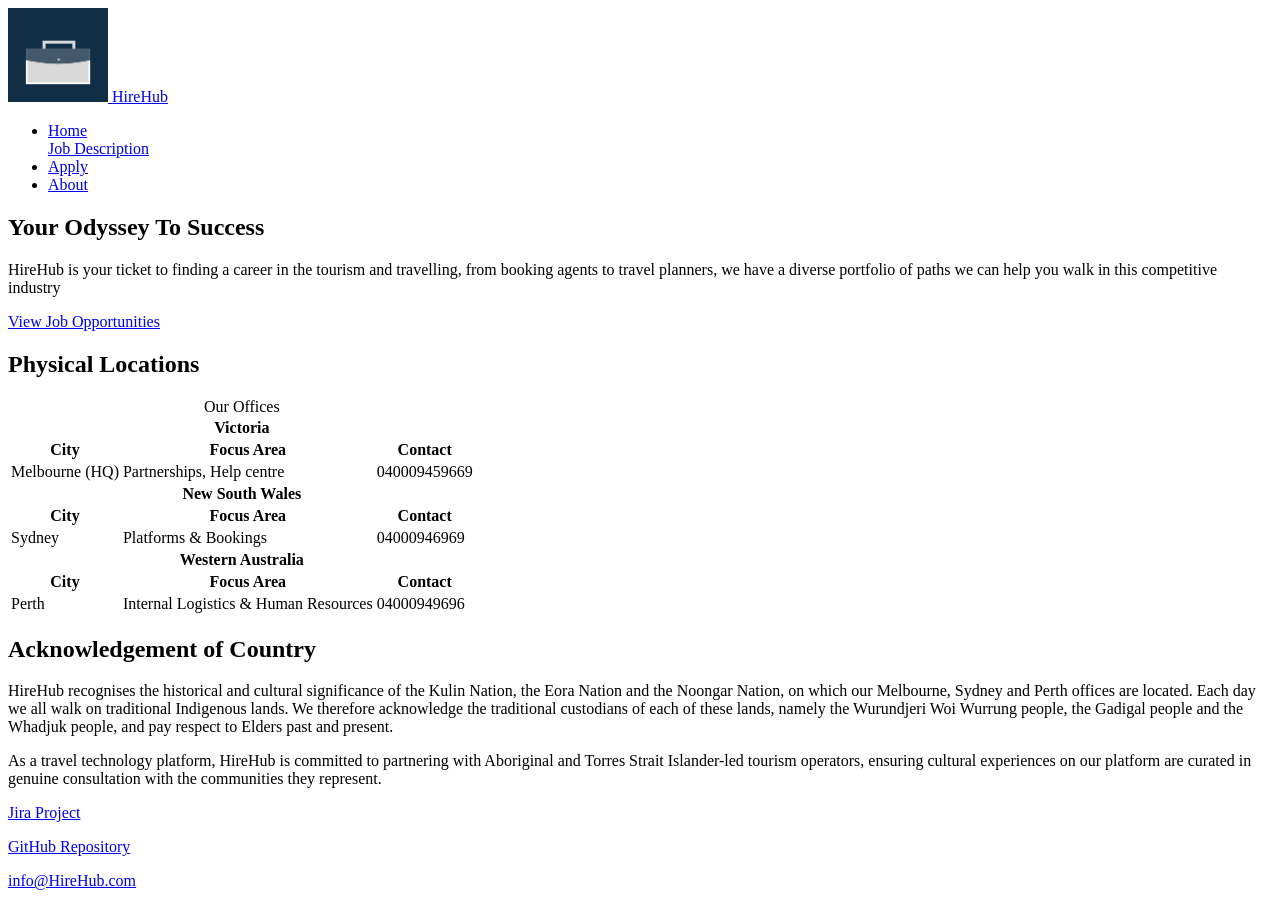
==== index.html @ d7de0010 "Update index.html with the acknowledgement of country and the footer with links to the Jira and gith" ====
<!-- GenAI assistance was used to support code explanation, debugging and refinement. -->
<!DOCTYPE html>
<html lang="en">
<head>
  <meta charset="utf-8" />
  <meta name="description" content="HireHub is a travel technology platform advertising travel and tourism job vacancies in areas near you." />
  <meta name="keywords" content="travel jobs, tourism careers, HireHub, job vacancies, travel technology,making a difference" />
  <meta name="author" content="HireHub">
  <title>HireHub | Travel &amp; Tourism Careers</title>
  <link rel="stylesheet" href="styles.css">
</head>
<body>
  
  <header>
    <a href="index.html">
        <img src="Logo.png" alt="Briefcase icon" width="100">  <!-- Logo image that also serves as a link-->
        <span>HireHub</span>
    </a>
    <nav>
      <ul>
        <li><a href="index.html" aria-current="page">Home</a></li>  <!-- standard links to other pages as required by brief-->
        <a href="jobs.html">Job Description</a>
        <li><a href="apply.html">Apply</a></li>
        <li><a href="about.html">About</a></li>
      </ul>
    </nav>
  </header>
  
<section class="hero"> <!-- Hero section with the slogan, description and a button to link to the jobs.html page -->
  <h1>Your Odyssey To Success</h1>
  <p> HireHub is your ticket to finding a career in the tourism and travelling, from booking agents to travel planners, we have a diverse portfolio of paths we can help you walk in this competitive industry</p>
  <a href="jobs.html" class="btn">View Job Opportunities</a> <!-- this looks like a link but needs to be made into a eye catching button with css-->
</section>

  
<section class="offices">   <!--Merged table section with states, city, focus area and contact number-->
  <h2>Physical Locations</h2>
  <table>
    <caption>Our Offices</caption>
    <tr>
      <th colspan="3">Victoria</th>
    </tr>
    <tr>
      <th>City</th>
      <th>Focus Area</th>
      <th>Contact</th>
    </tr>
    <tr>
      <td>Melbourne (HQ)</td>
      <td>Partnerships, Help centre</td>
      <td>040009459669</td>
    </tr>

    <tr>
      <th colspan="3">New South Wales</th>
    </tr>
    <tr>
      <th>City</th>
      <th>Focus Area</th>
      <th>Contact</th>
    </tr>
    <tr>
      <td>Sydney</td>
      <td>Platforms &amp; Bookings</td>
      <td>04000946969</td>
    </tr>

    <tr>
      <th colspan="3">Western Australia</th>
    </tr>
    <tr>
      <th>City</th>
      <th>Focus Area</th>
      <th>Contact</th>
    </tr>
    <tr>
      <td>Perth</td>
      <td>Internal Logistics &amp; Human Resources</td>
      <td>04000949696</td>
    </tr>
  </table>
</section>
             <!--Acknowledgement Of Country-->
<section aria-label="Acknowledgement of Country">
  <h2>Acknowledgement of Country</h2>
  <p>HireHub recognises the historical and cultural significance of the Kulin Nation, the Eora Nation and the Noongar Nation, on which our Melbourne, Sydney and Perth offices are located. Each day we all walk on traditional Indigenous lands. We therefore acknowledge the traditional custodians of each of these lands, namely the Wurundjeri Woi Wurrung people, the Gadigal people and the Whadjuk people, and pay respect to Elders past and present.</p>
  <p>As a travel technology platform, HireHub is committed to partnering with Aboriginal and Torres Strait Islander-led tourism operators, ensuring cultural experiences on our platform are curated in genuine consultation with the communities they represent.</p>
</section>

             <!--Footer-->
<footer>
  <p><a href="https://studentteam2.atlassian.net/browse/G2">Jira Project</a></p>
  <p><a href="https://github.com/Priyankha-Sakthivel/Applied-Web-Project-Part-1">GitHub Repository</a></p>
  <p><a href="mailto:info@hirehub.com">info@HireHub.com</a></p>
</footer>
</body>
</html>
---- styles.css ----
/* GenAI assistance was used to support CSS explanation, debugging and refinement. */
.jobs-page main {
    width: 90%;
    margin: 30px auto;
}

.jobs-page section {
    width: 68%;
    background-color: white;
    padding: 20px;
    margin-bottom: 25px;
    border: 1px solid #d6dde3;
    border-radius: 8px;
}

.jobs-page section h2 {
    color: #14324a;
}

.jobs-page aside {
    width: 24%;
    float: right;
    background-color: #eaf2f7;
    padding: 20px;
    margin: 0 0 20px 20px;
    border: 1px solid #b8c7d1;
    border-radius: 8px;
}


.jobs-page header {
    background-color: #14324a;
    color: white;
    padding: 20px;
}

.jobs-page header img {
    width: 90px;
    height: auto;
}

.jobs-page nav ul {
    list-style: none;
    padding: 0;
    margin: 15px 0;
}

.jobs-page nav ul li {
    display: inline;
    margin-right: 20px;
}

.jobs-page nav a {
    color: white;
    text-decoration: none;
    font-weight: bold;
}

.jobs-page nav a:hover {
    text-decoration: underline;
}

@media screen and (max-width: 800px) {
    .jobs-page section {
        width: 100%;
    }

    .jobs-page aside {
        width: 100%;
        float: none;
        margin: 0 0 20px 0;
    }

    .jobs-page nav ul li {
        display: block;
        margin-bottom: 8px;
    }
}
/* Formatting for apply.html */
.apply-page header {
    background-color: #14324a;
    color: white;
    padding: 20px;
}

.apply-page footer {
    text-align: center;
}   

.apply-page nav ul li {
    display: inline;
    margin-right: 20px;
}

.apply-page nav a{
    color: white;
    text-decoration: none;
    font-weight: bold;
}

.apply-page nav a:hover {
    text-decoration: underline;
}

.apply-page nav ul {
    list-style: none;
    padding: 0;
    margin: 15px 0;
}

.apply-page main {
    width: 90%;
    margin: 30px auto;
}

.apply-page legend {
    color:#14324a;
    font-weight: bold;
}

.apply-page header img {
    width: 90px;
    height: auto;
}

.apply-page h1 {
    margin-bottom: 10px

}

.apply-page .buttons{
    display:flex;
    gap: 30px;
    margin-top: 25px;
}
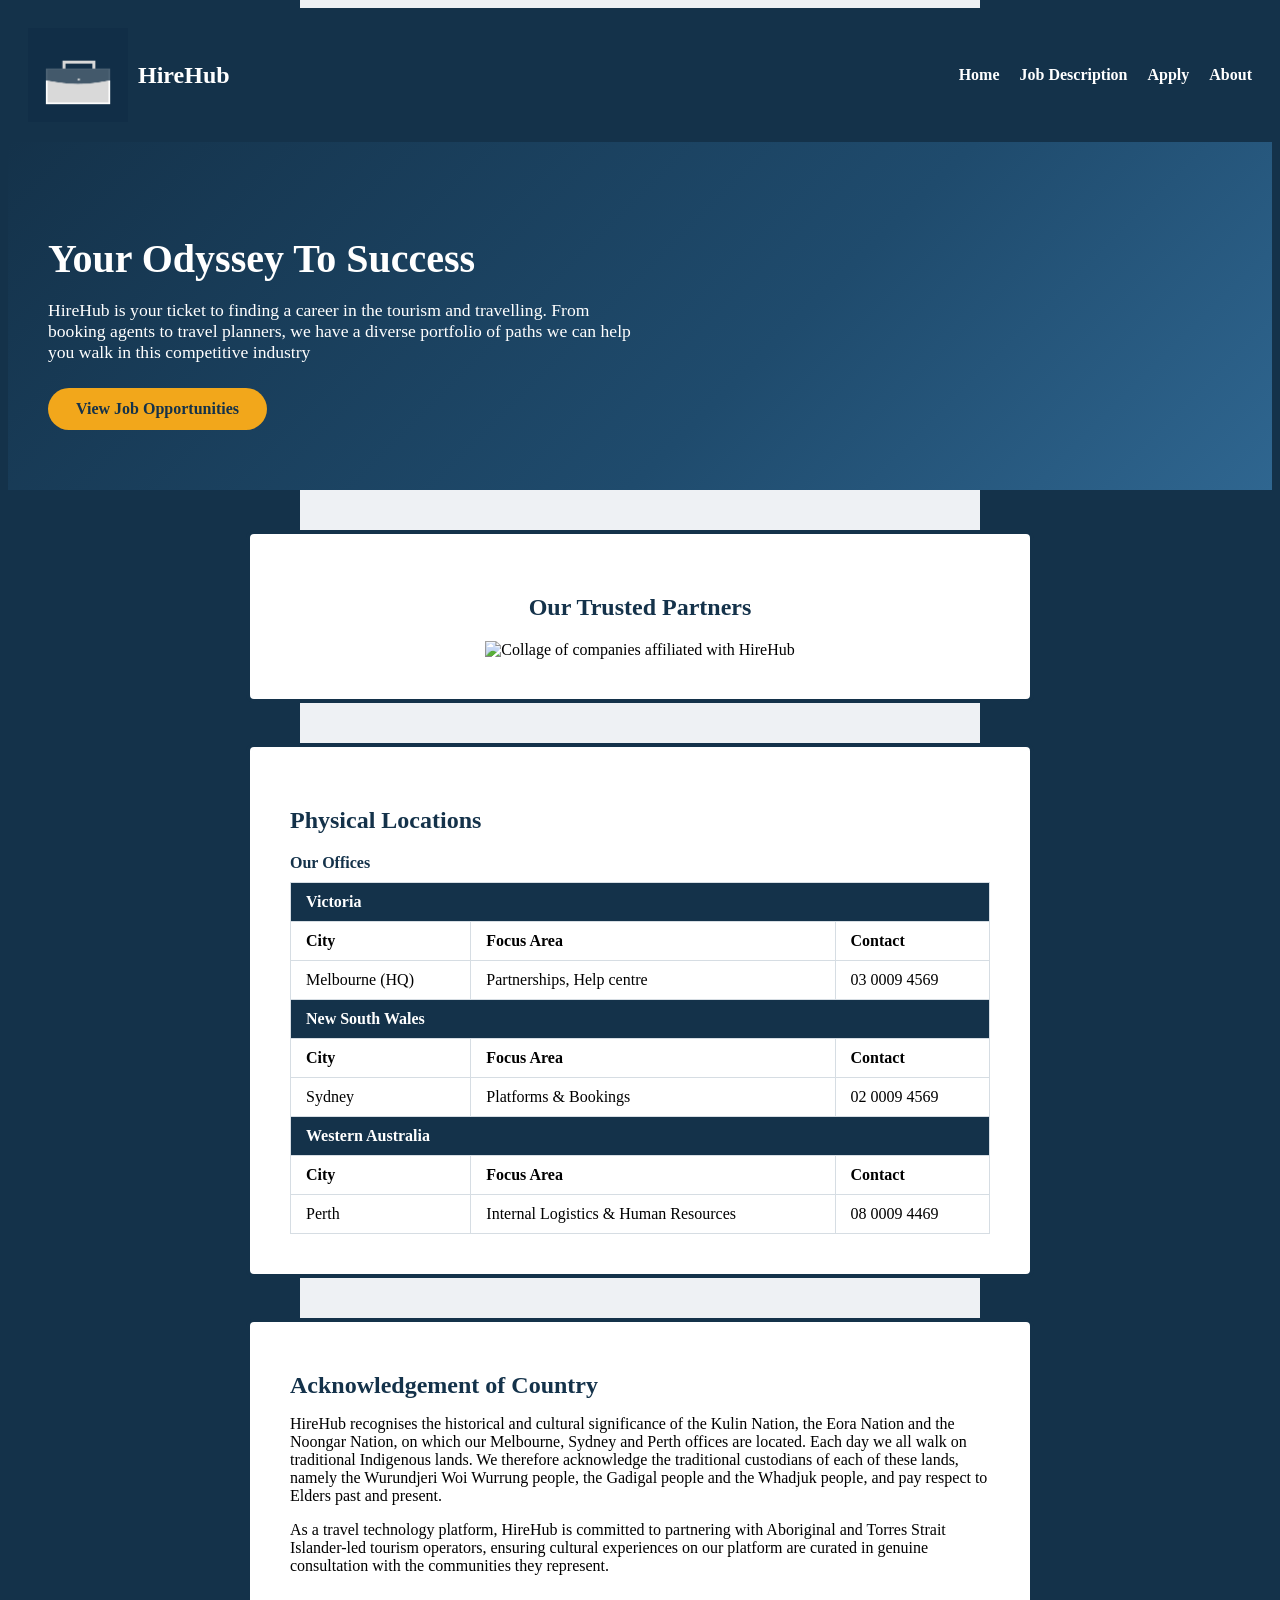
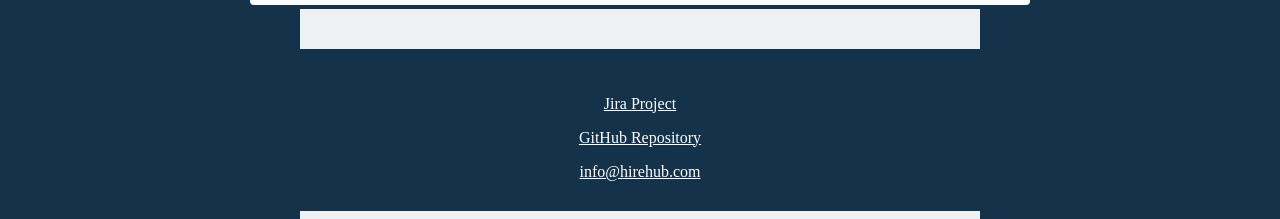
==== commit a47f7479: "Update index.html with a few tweaks such as adding class attributes to sections that needed it to ma" ====
--- a/index.html
+++ b/index.html
@@ -1,4 +1,3 @@
-<!-- GenAI assistance was used to support code explanation, debugging and refinement. -->
 <!DOCTYPE html>
 <html lang="en">
 <head>
@@ -9,31 +8,31 @@
   <title>HireHub | Travel &amp; Tourism Careers</title>
   <link rel="stylesheet" href="styles.css">
 </head>
-<body>
-  
-  <header>
-    <a href="index.html">
-        <img src="Logo.png" alt="Briefcase icon" width="100">  <!-- Logo image that also serves as a link-->
+<body class="home-page">
+<header>
+    <a href="index.html" class="brand">
+        <img src="Logo.png" alt="Briefcase icon" width="100">
         <span>HireHub</span>
     </a>
     <nav>
       <ul>
-        <li><a href="index.html" aria-current="page">Home</a></li>  <!-- standard links to other pages as required by brief-->
-        <a href="jobs.html">Job Description</a>
+        <li><a href="index.html" aria-current="page">Home</a></li>
+        <li><a href="jobs.html">Job Description</a></li>
         <li><a href="apply.html">Apply</a></li>
         <li><a href="about.html">About</a></li>
       </ul>
     </nav>
-  </header>
-  
-<section class="hero"> <!-- Hero section with the slogan, description and a button to link to the jobs.html page -->
+</header>
+<section class="hero">
   <h1>Your Odyssey To Success</h1>
-  <p> HireHub is your ticket to finding a career in the tourism and travelling, from booking agents to travel planners, we have a diverse portfolio of paths we can help you walk in this competitive industry</p>
-  <a href="jobs.html" class="btn">View Job Opportunities</a> <!-- this looks like a link but needs to be made into a eye catching button with css-->
+  <p> HireHub is your ticket to finding a career in the tourism and travelling. From booking agents to travel planners, we have a diverse portfolio of paths we can help you walk in this competitive industry</p>
+  <a href="jobs.html" class="btn">View Job Opportunities</a>
 </section>
-
-  
-<section class="offices">   <!--Merged table section with states, city, focus area and contact number-->
+<section class="employers">
+  <h2>Our Trusted Partners</h2>
+  <img src="image.png" alt="Collage of companies affiliated with HireHub">
+</section>
+<section class="offices">
   <h2>Physical Locations</h2>
   <table>
     <caption>Our Offices</caption>
@@ -48,7 +47,7 @@
     <tr>
       <td>Melbourne (HQ)</td>
       <td>Partnerships, Help centre</td>
-      <td>040009459669</td>
+      <td>03 0009 4569</td>
     </tr>
 
     <tr>
@@ -62,7 +61,7 @@
     <tr>
       <td>Sydney</td>
       <td>Platforms &amp; Bookings</td>
-      <td>04000946969</td>
+      <td>02 0009 4569</td>
     </tr>
 
     <tr>
@@ -76,22 +75,23 @@
     <tr>
       <td>Perth</td>
       <td>Internal Logistics &amp; Human Resources</td>
-      <td>04000949696</td>
+      <td>08 0009 4469</td>
     </tr>
   </table>
 </section>
-             <!--Acknowledgement Of Country-->
-<section aria-label="Acknowledgement of Country">
+
+<!--Acknowledgement Of Country-->
+<section aria-label="Acknowledgement of Country" class="acknowledgement">
   <h2>Acknowledgement of Country</h2>
   <p>HireHub recognises the historical and cultural significance of the Kulin Nation, the Eora Nation and the Noongar Nation, on which our Melbourne, Sydney and Perth offices are located. Each day we all walk on traditional Indigenous lands. We therefore acknowledge the traditional custodians of each of these lands, namely the Wurundjeri Woi Wurrung people, the Gadigal people and the Whadjuk people, and pay respect to Elders past and present.</p>
   <p>As a travel technology platform, HireHub is committed to partnering with Aboriginal and Torres Strait Islander-led tourism operators, ensuring cultural experiences on our platform are curated in genuine consultation with the communities they represent.</p>
 </section>
 
-             <!--Footer-->
+<!--Footer-->
 <footer>
   <p><a href="https://studentteam2.atlassian.net/browse/G2">Jira Project</a></p>
   <p><a href="https://github.com/Priyankha-Sakthivel/Applied-Web-Project-Part-1">GitHub Repository</a></p>
-  <p><a href="mailto:info@hirehub.com">info@HireHub.com</a></p>
+  <p><a href="mailto:info@hirehub.com">info@hirehub.com</a></p>
 </footer>
 </body>
 </html>
--- a/styles.css
+++ b/styles.css
@@ -1,4 +1,6 @@
+/* ===== START OF THOMAS - JOBS PAGE CSS ===== */
 /* GenAI assistance was used to support CSS explanation, debugging and refinement. */
+
 .jobs-page main {
     width: 90%;
     margin: 30px auto;
@@ -27,7 +29,6 @@
     border-radius: 8px;
 }
 
-
 .jobs-page header {
     background-color: #14324a;
     color: white;
@@ -60,7 +61,12 @@
     text-decoration: underline;
 }
 
+.jobs-page footer {
+    text-align: center;
+}
+
 @media screen and (max-width: 800px) {
+
     .jobs-page section {
         width: 100%;
     }
@@ -71,11 +77,22 @@
         margin: 0 0 20px 0;
     }
 
+    .jobs-page nav ul {
+        display: grid;
+        grid-template-columns: repeat(2, auto);
+        gap: 8px 20px;
+    }
+
     .jobs-page nav ul li {
         display: block;
-        margin-bottom: 8px;
-    }
-}
+        margin-right: 0;
+        margin-bottom: 0;
+    }
+}
+
+/* ===== END OF THOMAS - JOBS PAGE CSS ===== */
+
+
 /* Formatting for apply.html */
 .apply-page header {
     background-color: #14324a;
@@ -119,12 +136,12 @@
 }
 
 .apply-page header img {
-    width: 90px;
+    width: 100px;
     height: auto;
 }
 
 .apply-page h1 {
-    margin-bottom: 10px
+    margin-bottom: 10px;
 
 }
 
@@ -134,3 +151,346 @@
     margin-top: 25px;
 }
 
+/*Home page: page background*/
+
+.home-page {
+  background-color: #eef1f4;
+  background-image:
+    linear-gradient(#14324a, #14324a),
+    linear-gradient(#14324a, #14324a);
+  background-repeat: no-repeat;
+  background-position: left top, right top;
+  background-size: 300px 100%, 300px 100%;
+}
+
+/*Home Page: header and nav*/
+
+.home-page header {
+    background-color: #14324a;
+    color: white;
+    padding: 20px;
+    display: flex;
+    align-items: center;
+    justify-content: space-between;
+}
+
+.home-page header img {
+    width: 100px;
+    height: auto;
+}
+
+.home-page nav ul {
+    list-style: none;
+    padding: 0;
+    margin: 0;
+    display: flex;
+    gap: 20px;
+}
+
+.home-page nav a {
+    color: white;
+    text-decoration: none;
+    font-weight: bold;
+}
+
+.home-page nav a:hover {
+    text-decoration: underline;
+}
+
+.home-page .brand {
+  display: flex;
+  align-items: center;
+  gap: 10px;
+  color: white;
+  text-decoration: none;
+  font-size: 1.5rem;
+  font-weight: bold;
+}
+
+/*Homepage: Hero*/
+
+.home-page .hero {
+  background: linear-gradient(135deg, #14324a 0%, #1f4b6d 60%, #2f6690 100%);
+  color: white;
+  padding: 60px 40px;
+}
+
+.home-page .hero h1 {
+  font-size: 2.5rem;
+  margin-bottom: 15px;
+}
+
+.home-page .hero p {
+  max-width: 600px;
+  margin-bottom: 25px;
+  font-size: 1.1rem;
+}
+
+/*Homepage: button*/
+
+.btn {
+  display: inline-block;
+  background-color: #f2a71b;
+  color: #14324a;
+  text-decoration: none;
+  font-weight: bold;
+  padding: 12px 28px;
+  border-radius: 999px;
+}
+
+.btn:hover {
+  background-color: #d8930f;
+}
+
+/* Home page: employers*/
+
+.home-page .employers {
+  max-width: 700px;
+  margin: 40px auto;
+  padding: 40px;
+  text-align: center;
+  background-color: white;
+  border: 4px solid #14324a;
+  border-radius: 8px;
+}
+
+.home-page .employers h2 {
+  color: #14324a;
+  margin-bottom: 20px;
+}
+
+.home-page .employers img {
+  max-width: 100%;
+  height: auto;
+}
+
+/*Home page: offices table*/
+.home-page .offices {
+  max-width: 700px;
+  margin: 0 auto 40px;
+  padding: 40px;
+  background-color: white;
+  border: 4px solid #14324a;
+  border-radius: 8px;
+}
+
+.home-page .offices h2 {
+  color: #14324a;
+  margin-bottom: 20px;
+}
+
+.home-page table {
+  width: 100%;
+  border-collapse: collapse;
+}
+
+.home-page caption {
+  font-weight: bold;
+  color: #14324a;
+  margin-bottom: 10px;
+  text-align: left;
+}
+
+.home-page th,
+.home-page td {
+  text-align: left;
+  padding: 10px 15px;
+  border: 1px solid #d6dde3;
+}
+
+.home-page th[colspan="3"] {
+  background-color: #14324a;
+  color: white;
+}
+
+/*Home page: acknowledgement*/
+
+.home-page .acknowledgement {
+  background-color: white;
+  border: 4px solid #14324a;
+  border-radius: 8px;
+  padding: 30px 40px;
+  max-width: 700px;
+  margin: 0 auto 40px;
+}
+
+.home-page .acknowledgement h2 {
+  color: #14324a;
+  margin-bottom: 15px;
+}
+
+.home-page .acknowledgement p {
+  margin-bottom: 15px;
+}
+
+.home-page .acknowledgement p:last-child {
+  margin-bottom: 0;
+}
+
+/*Home page: footer*/
+
+.home-page footer {
+  background-color: #14324a;
+  color: white;
+  text-align: center;
+  padding: 30px 20px;
+  margin-top: 40px;
+}
+
+.home-page footer a {
+  color: white;
+}
+
+.home-page footer p {
+  margin-bottom: 8px;
+}
+
+.home-page footer p:last-child {
+  margin-bottom: 0;
+}
+
+/* Formatting for about.html */
+.about-page {
+    color: #243746;
+    background-color: #f4f7f9;
+}
+
+.about-page header {
+    background-color: #14324a;
+    color: white;
+    padding: 20px;
+}
+
+.about-page header img {
+    width: 100px;
+    height: auto;
+    vertical-align: middle;
+}
+
+.about-page header a {
+    color: white;
+    font-size: 1.3rem;
+    font-weight: bold;
+    text-decoration: none;
+}
+
+.about-page nav ul {
+    list-style: none;
+    padding: 0;
+    margin: 15px 0;
+}
+
+.about-page nav li {
+    display: inline;
+    margin-right: 20px;
+}
+
+.about-page nav a {
+    color: white;
+    font-weight: bold;
+    text-decoration: none;
+}
+
+.about-page nav a:hover {
+    text-decoration: underline;
+}
+
+.about-page main {
+    width: 90%;
+    max-width: 1000px;
+    margin: 30px auto;
+}
+
+.about-page section {
+    background-color: white;
+    border: 1px solid #d6dde3;
+    border-radius: 8px;
+    margin-bottom: 25px;
+    padding: 20px;
+}
+
+.about-page h2 {
+    color: #14324a;
+}
+
+.about-page dt {
+    color: #14324a;
+    font-weight: bold;
+    margin-top: 12px;
+}
+
+.about-page dd {
+    margin-left: 20px;
+}
+
+.about-page blockquote {
+    border-left: 4px solid #ef8354;
+    margin: 20px 0;
+    padding-left: 16px;
+}
+
+.about-page blockquote p {
+    margin: 8px 0;
+}
+
+.about-page cite {
+    font-style: normal;
+    font-weight: bold;
+}
+
+.about-page figure {
+    margin: 0;
+    text-align: center;
+}
+
+.about-page figure img {
+    display: block;
+    height: auto;
+    margin: 0 auto;
+    max-width: 100%;
+}
+
+.about-page figcaption {
+    color: #52616b;
+    margin-top: 10px;
+}
+
+.about-page table {
+    border-collapse: collapse;
+    width: 100%;
+}
+
+.about-page caption {
+    font-weight: bold;
+    margin-bottom: 10px;
+    text-align: left;
+}
+
+.about-page th,
+.about-page td {
+    border: 1px solid #b8c7d1;
+    padding: 10px;
+    text-align: left;
+}
+
+.about-page th {
+    background-color: #eaf2f7;
+}
+
+.about-page footer {
+    padding: 20px;
+    text-align: center;
+}
+
+@media screen and (max-width: 800px) {
+    .about-page nav li {
+        display: block;
+        margin-bottom: 8px;
+    }
+
+    .about-page table {
+        display: block;
+        overflow-x: auto;
+    }
+}
+
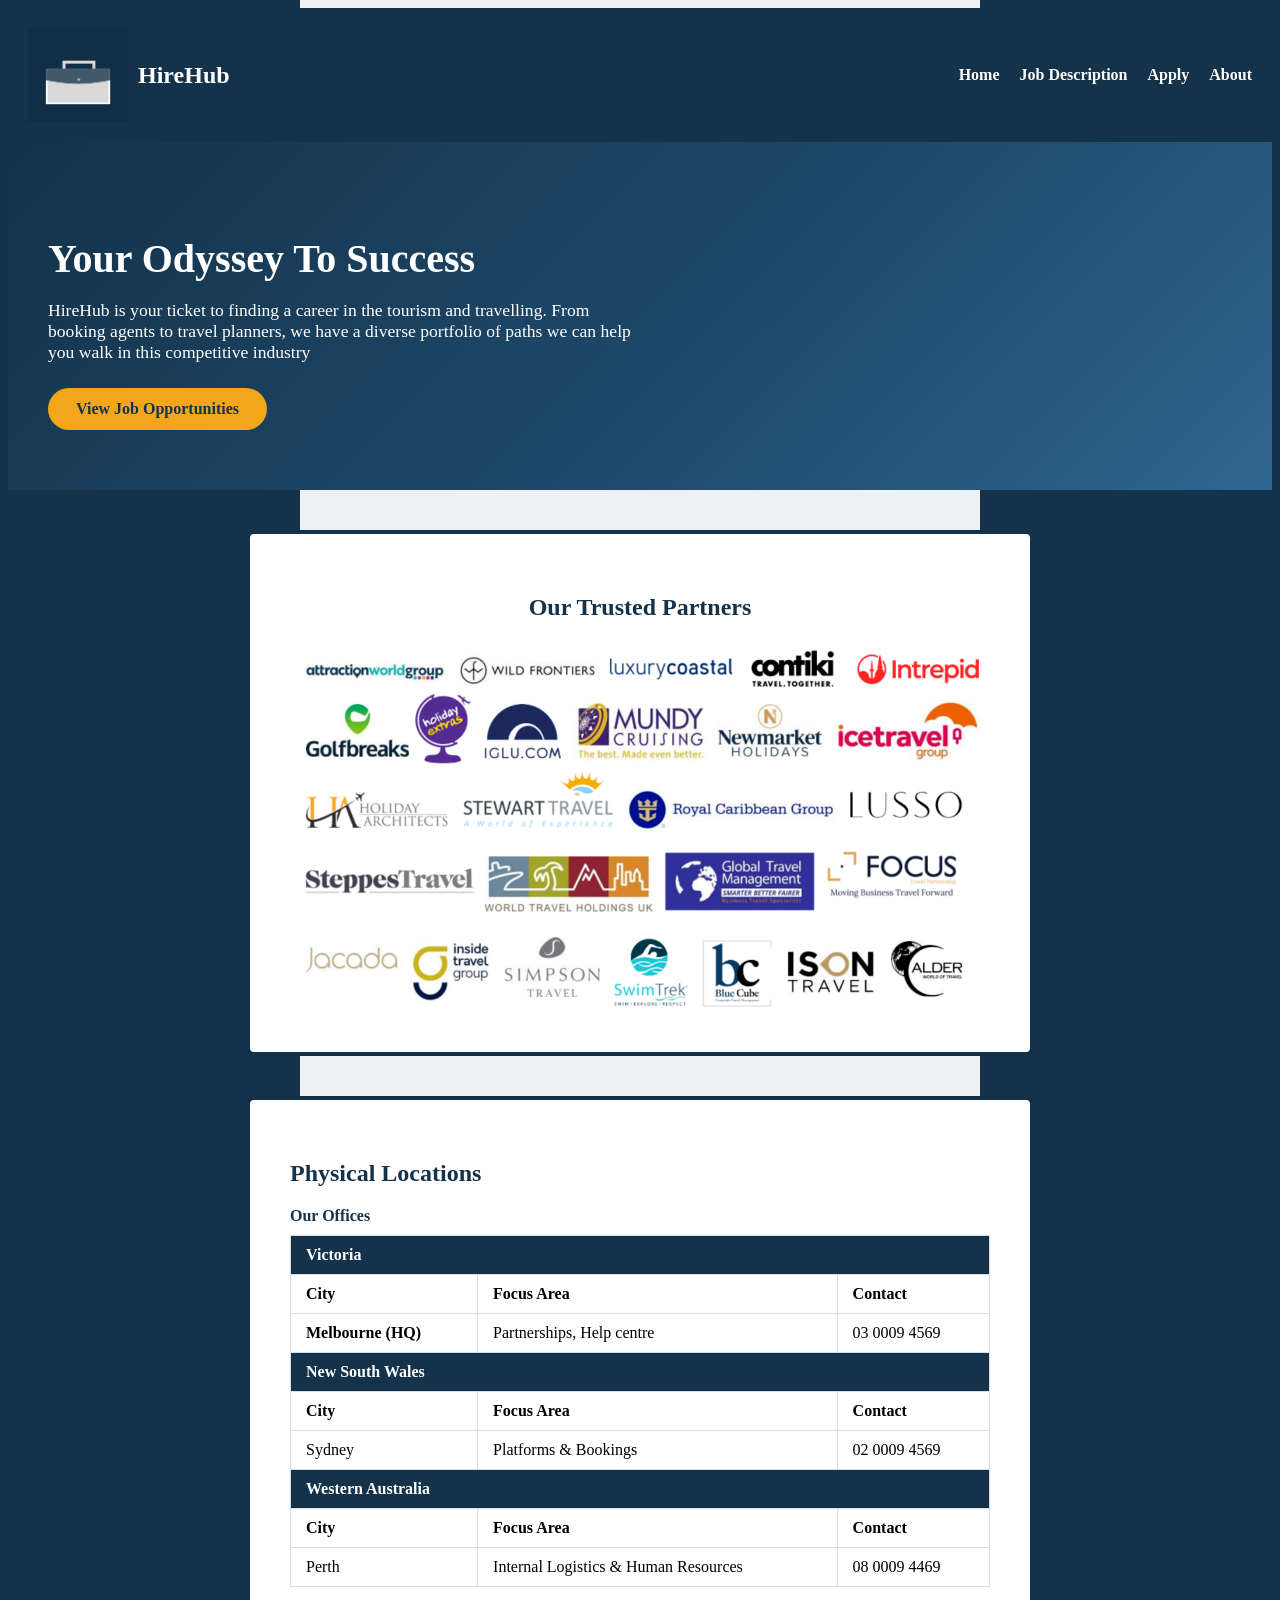
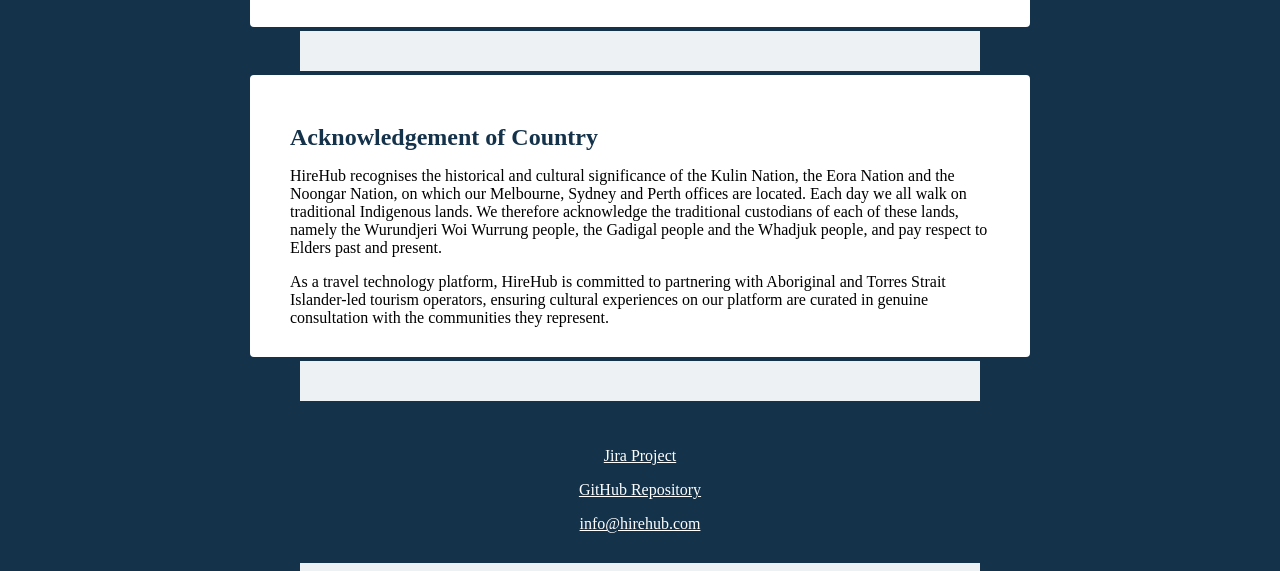
==== commit c0feeb0d: "Update index.html with the embedded and inline css that i forgot was required :)" ====
--- a/index.html
+++ b/index.html
@@ -7,6 +7,14 @@
   <meta name="author" content="HireHub">
   <title>HireHub | Travel &amp; Tourism Careers</title>
   <link rel="stylesheet" href="styles.css">
+  <style>
+  /*Embedded CSS: page specific print rule that makes only this page have a logo collage worth hiding when printed */
+  @media print {
+    .employers {
+      display: none;
+    }
+  }
+</style>
 </head>
 <body class="home-page">
 <header>
@@ -45,7 +53,7 @@
       <th>Contact</th>
     </tr>
     <tr>
-      <td>Melbourne (HQ)</td>
+      <td style="font-weight: bold;">Melbourne (HQ)</td> <!--Inline css to make it more BLAM and BOOM and WOW and THIS IS SO IMPORTANT-->
       <td>Partnerships, Help centre</td>
       <td>03 0009 4569</td>
     </tr>
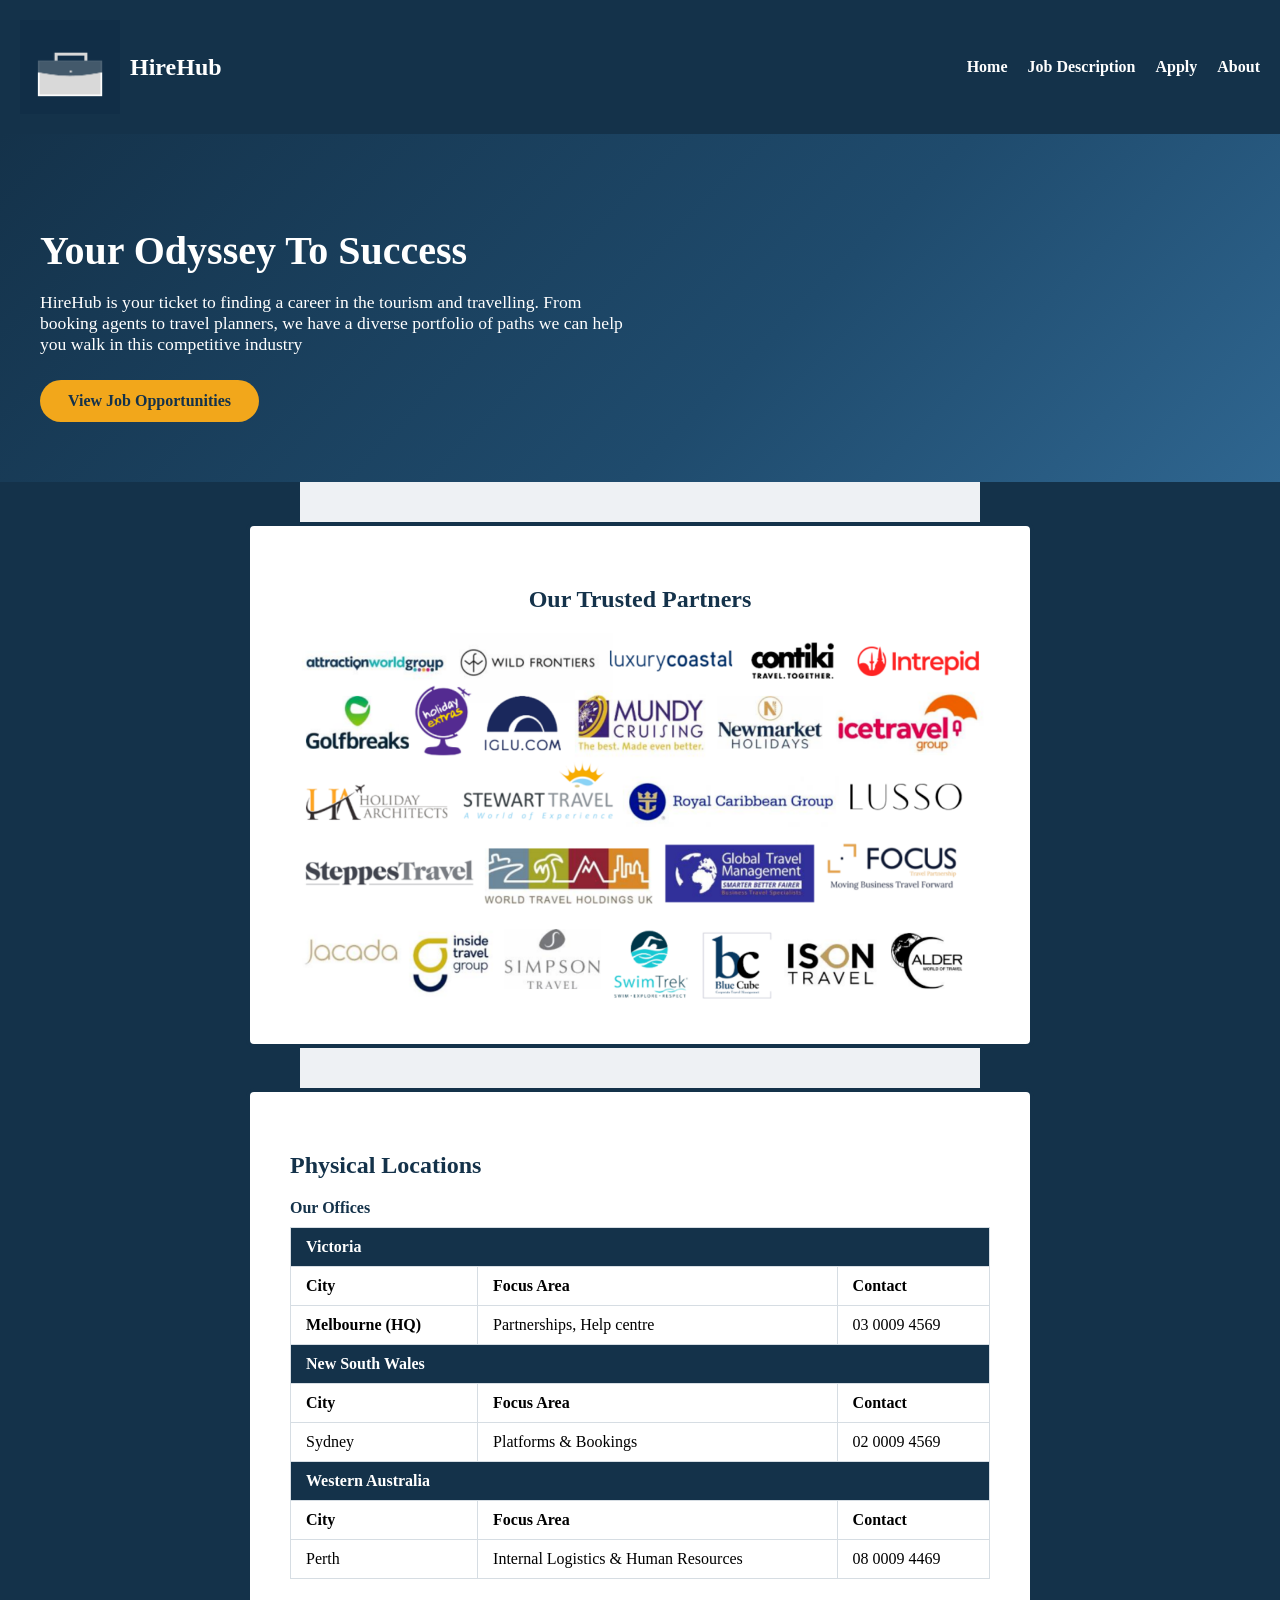
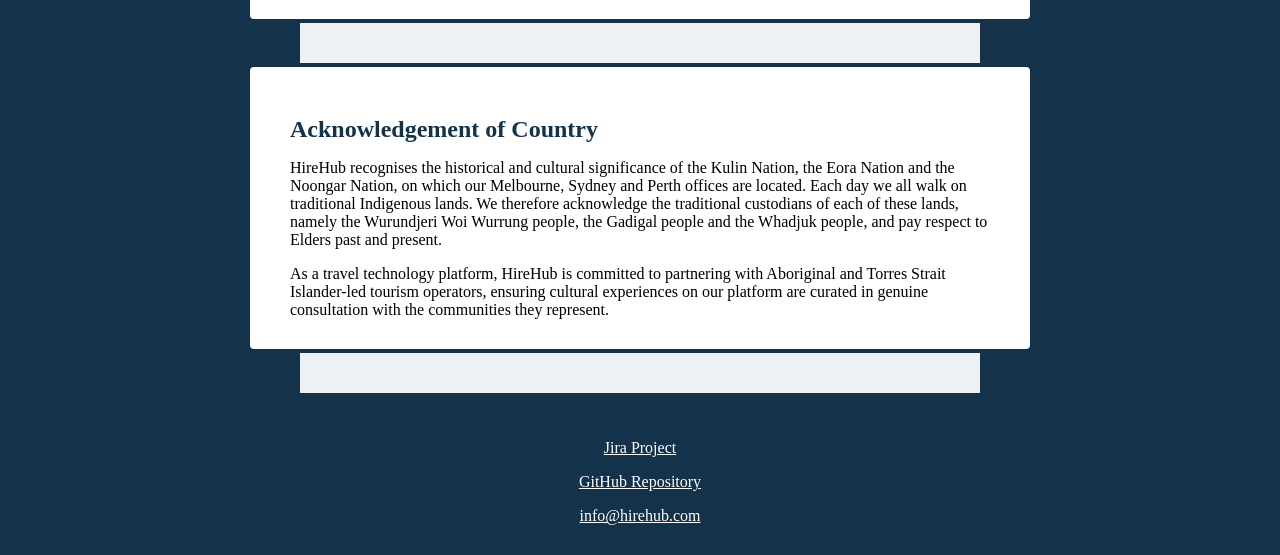
==== commit 7da8a898: "Remove trail slashes from void elements and passed final W3C check for index.html" ====
--- a/index.html
+++ b/index.html
@@ -1,9 +1,9 @@
 <!DOCTYPE html>
 <html lang="en">
 <head>
-  <meta charset="utf-8" />
-  <meta name="description" content="HireHub is a travel technology platform advertising travel and tourism job vacancies in areas near you." />
-  <meta name="keywords" content="travel jobs, tourism careers, HireHub, job vacancies, travel technology,making a difference" />
+  <meta charset="utf-8">
+  <meta name="description" content="HireHub is a travel technology platform advertising travel and tourism job vacancies in areas near you.">
+  <meta name="keywords" content="travel jobs, tourism careers, HireHub, job vacancies, travel technology,making a difference">
   <meta name="author" content="HireHub">
   <title>HireHub | Travel &amp; Tourism Careers</title>
   <link rel="stylesheet" href="styles.css">
@@ -19,12 +19,12 @@
 <body class="home-page">
 <header>
     <a href="index.html" class="brand">
-        <img src="Logo.png" alt="Briefcase icon" width="100">
+        <img src="Logo.png" alt="HireHub Logo" width="100">
         <span>HireHub</span>
     </a>
     <nav>
       <ul>
-        <li><a href="index.html" aria-current="page">Home</a></li>
+        <li><a href="index.html" class="active" aria-current="page">Home</a></li>
         <li><a href="jobs.html">Job Description</a></li>
         <li><a href="apply.html">Apply</a></li>
         <li><a href="about.html">About</a></li>
@@ -102,4 +102,4 @@
   <p><a href="mailto:info@hirehub.com">info@hirehub.com</a></p>
 </footer>
 </body>
-</html>
+</html>
--- a/styles.css
+++ b/styles.css
@@ -1,3 +1,37 @@
+/* ===== START OF GLOBAL CSS ===== */
+/* Shared: base page background and full-viewport body so backgrounds paint edge to edge */
+/* GenAI (Claude) was used to suggest the base html/body rules below, which fix a
+   background rendering strip on the home page and remove the default body margin
+   that was exposing the browser's default background colour. */
+html {
+    background-color: #eef1f4;
+}
+
+body {
+    margin: 0;
+    min-height: 100vh;
+}
+/* Shared across all pages: visible focus outline for keyboard users */
+a:focus, button:focus, input:focus, select:focus, textarea:focus {
+    outline: 2px solid #f2a71b;
+    outline-offset: 2px;
+}
+/* Shared: highlight whichever nav link matches the current page */
+nav a.active {
+    text-decoration: underline;
+    text-underline-offset: 4px;
+}
+/* Shared: gentle fade-in so navigating between pages feels smoother */
+body {
+    animation: fadeIn 0.35s ease-in;
+}
+@keyframes fadeIn {
+    from { opacity: 0; }
+    to { opacity: 1; }
+}
+/* ===== END OF GLOBAL CSS ===== */
+
+
 /* ===== START OF THOMAS - JOBS PAGE CSS ===== */
 /* GenAI assistance was used to support CSS explanation, debugging and refinement. */
 
@@ -93,7 +127,7 @@
 /* ===== END OF THOMAS - JOBS PAGE CSS ===== */
 
 
-/* Formatting for apply.html */
+/* ===== START OF KEVIN - APPLY PAGE CSS =====  */
 .apply-page header {
     background-color: #14324a;
     color: white;
@@ -150,9 +184,49 @@
     gap: 30px;
     margin-top: 25px;
 }
-
-/*Home page: page background*/
-
+/* ===== END OF KEVIN - APPLY PAGE CSS ===== */
+/* ===== START OF PRIYANKHA - APPLY PAGE CSS ===== */
+/* GenAI assistance was used to develop grid layout and responsive form styling below. */
+.apply-page fieldset {
+    border: 1px solid #d6dde3;
+    border-radius: 8px;
+    padding: 20px;
+    margin-bottom: 25px;
+}
+
+.apply-page fieldset p {
+    display: grid;
+    grid-template-columns: 180px 1fr;
+    align-items: center;
+    gap: 10px;
+    margin: 10px 0;
+}
+
+.apply-page input[type="text"],
+.apply-page input[type="email"],
+.apply-page select,
+.apply-page textarea {
+    padding: 8px 10px;
+    border: 1px solid #b8c7d1;
+    border-radius: 6px;
+    font: inherit;
+    width: 100%;
+    box-sizing: border-box;
+}
+/* Gender and Skills rows have multiple label/input pairs per <p>,so they shouldn't use the 2-column grid meant for single fields */
+.apply-page fieldset legend + p {
+    display: block;
+}
+/* Responsive: stack label above input on small screens */
+@media screen and (max-width: 600px) {
+    .apply-page fieldset p {
+        grid-template-columns: 1fr;
+    }
+}
+/* ===== END OF PRIYANKHA - APPLY PAGE CSS ===== */
+
+
+/* ===== START OF DIMITRI - HOME PAGE CSS ===== */
 .home-page {
   background-color: #eef1f4;
   background-image:
@@ -348,8 +422,25 @@
 .home-page footer p:last-child {
   margin-bottom: 0;
 }
-
-/* Formatting for about.html */
+/* Responsive adjustments for smaller screens */
+@media screen and (max-width: 700px) {
+    .home-page {
+        background-size: 60px 100%, 60px 100%;
+    }
+    .home-page header {
+        flex-direction: column;
+        gap: 10px;
+        text-align: center;
+    }
+    .home-page nav ul {
+        flex-wrap: wrap;
+        justify-content: center;
+    }
+}
+/* ===== END OF DIMITRI - HOME PAGE CSS ===== */
+
+
+/* ===== START OF MARK - ABOUT PAGE CSS ===== */
 .about-page {
     color: #243746;
     background-color: #f4f7f9;
@@ -493,4 +584,4 @@
         overflow-x: auto;
     }
 }
-
+/* ===== END OF MARK - ABOUT PAGE CSS ===== */
